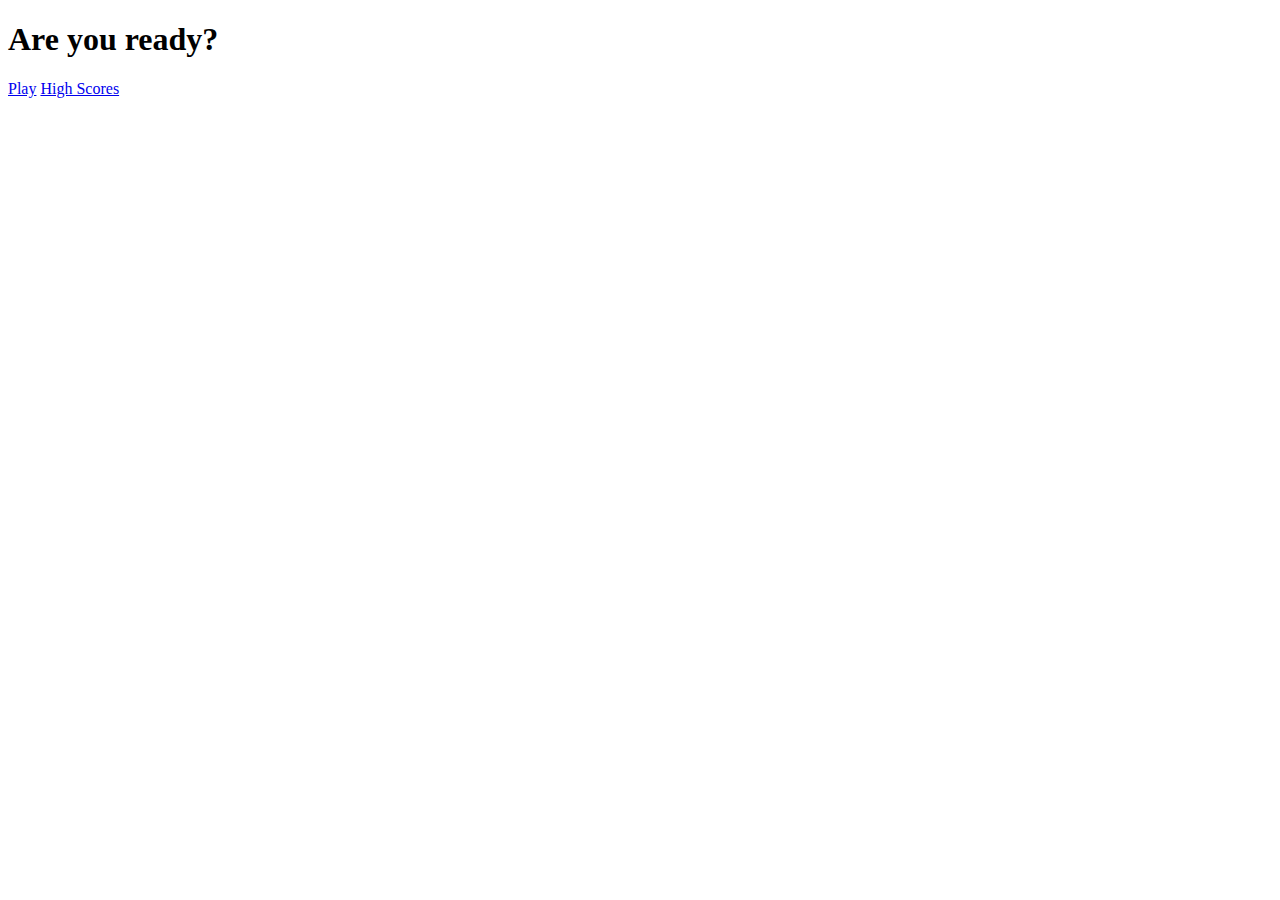
==== index.html @ b5f6ff45 "initial files" ====
<!DOCTYPE html>
<html lang="en">
<head>
    <meta charset="UTF-8">
    <meta http-equiv="X-UA-Compatible" content="IE=edge">
    <meta name="viewport" content="width=device-width, initial-scale=1.0">
    <title>Timed Quiz</title>
    <link rel="stylesheet" href="/assets/css/style.css">
</head>
<body>
    <div class="container">
        <div id="home" class="flex column flex center">
            <h1>Are you ready?</h1>
            <a href="/game.html" class="btn">Play</a>
            <a href="/highscore.html" id="highscore-btn" class="btn">High Scores</a>
        </div>
    </div>
    
</body>
</html>
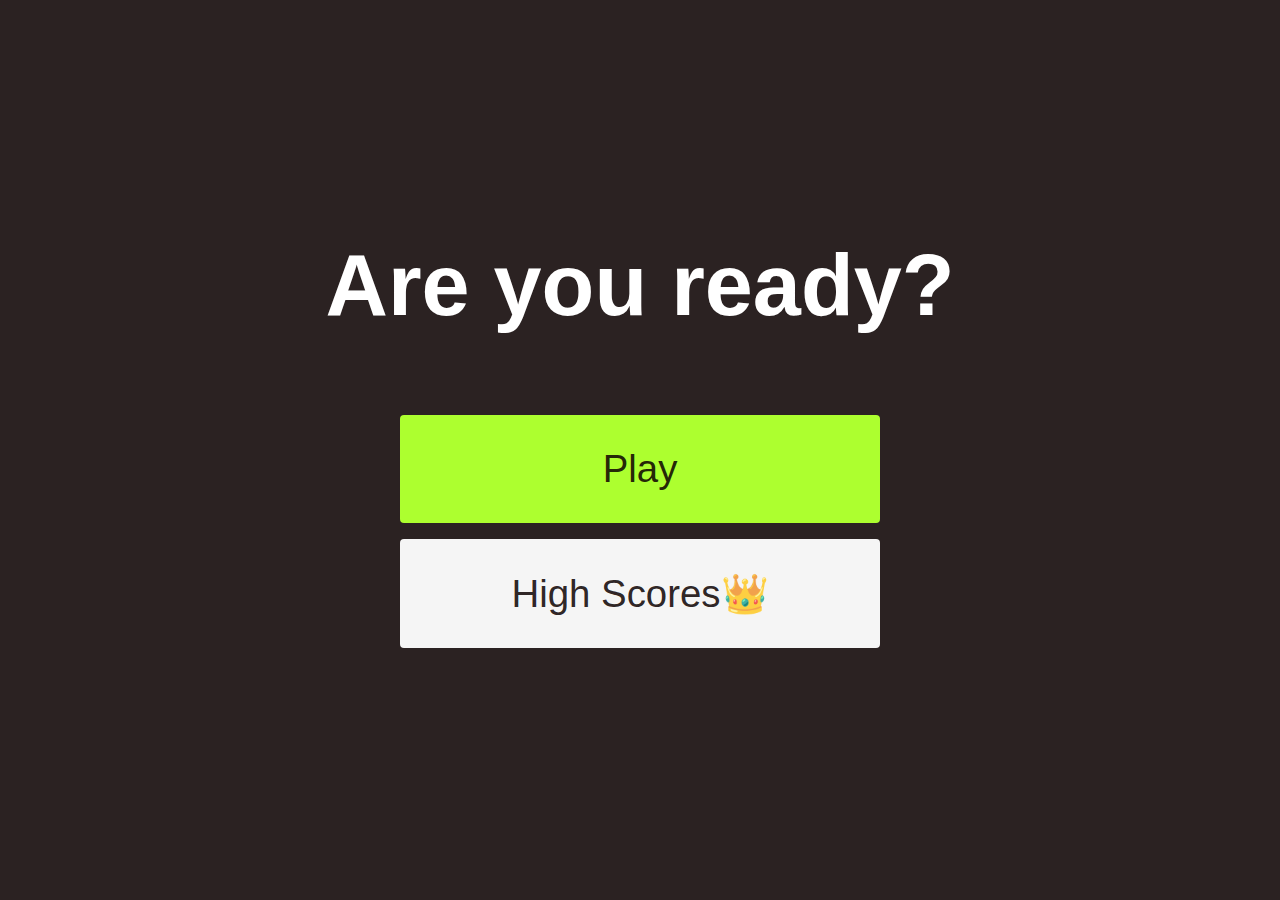
==== commit c0229df5: "css updated" ====
--- a/index.html
+++ b/index.html
@@ -9,10 +9,10 @@
 </head>
 <body>
     <div class="container">
-        <div id="home" class="flex column flex center">
+        <div id="home" class="flex-column flex-center">
             <h1>Are you ready?</h1>
             <a href="/game.html" class="btn">Play</a>
-            <a href="/highscore.html" id="highscore-btn" class="btn">High Scores</a>
+            <a href="/highscores.html" id="highscore-btn" class="btn">High Scores👑</a>
         </div>
     </div>
     
--- a/assets/css/style.css
+++ b/assets/css/style.css
@@ -0,0 +1,84 @@
+:root {
+    background-color: rgba(12, 1, 1, 0.87)
+}
+
+* {
+    box-sizing: border-box;
+    margin: 0;
+    padding: 0;
+    font-size: 62.5;
+    font-family:'Franklin Gothic Medium', 'Arial Narrow', Arial, sans-serif
+}
+
+h1 {
+    font-size: 5.4rem;
+    color: white;
+    margin-bottom: 5rem;
+}
+
+h2 {
+    font-size: 4.2rem;
+    margin-bottom: 4rem;
+}
+
+.container {
+    width: 100vw;
+    height: 100vh;
+    display: flex;
+    justify-content: center;
+    align-items: center;
+    max-width: 80rem;
+    margin: 0 auto;
+    padding: 2rem;
+}
+
+.flex-column {
+    display: flex;
+    flex-direction: column;  
+}
+
+.flex-center {
+    justify-content: center;
+    align-items: center;
+}
+
+.justify-center {
+    justify-content: center;
+}
+
+.text-center {
+    text-align: center;
+}
+
+.hidden {
+    display: none;
+}
+
+.btn {
+    font-size: 2.4rem;
+    padding: 2rem 0;
+    width: 30rem;
+    text-align: center;
+    margin-bottom: 1rem;
+    text-decoration: none;
+    color:rgba(12, 1, 1, 0.87);
+    background: greenyellow;
+    border-radius: 4px;
+}
+
+btn:hover {
+    cursor: pointer;
+    box-shadow: 0 0.4rem 1.4rem 0 whitesmoke;
+    transition: transform 150ms;
+    transform: scale(1.03);
+}
+
+.btn[disabled]:hover {
+    cursor: not allowed;
+    box-shadow: none;
+    transform: none;
+}
+
+#highscore-btn {
+    background: whitesmoke
+}
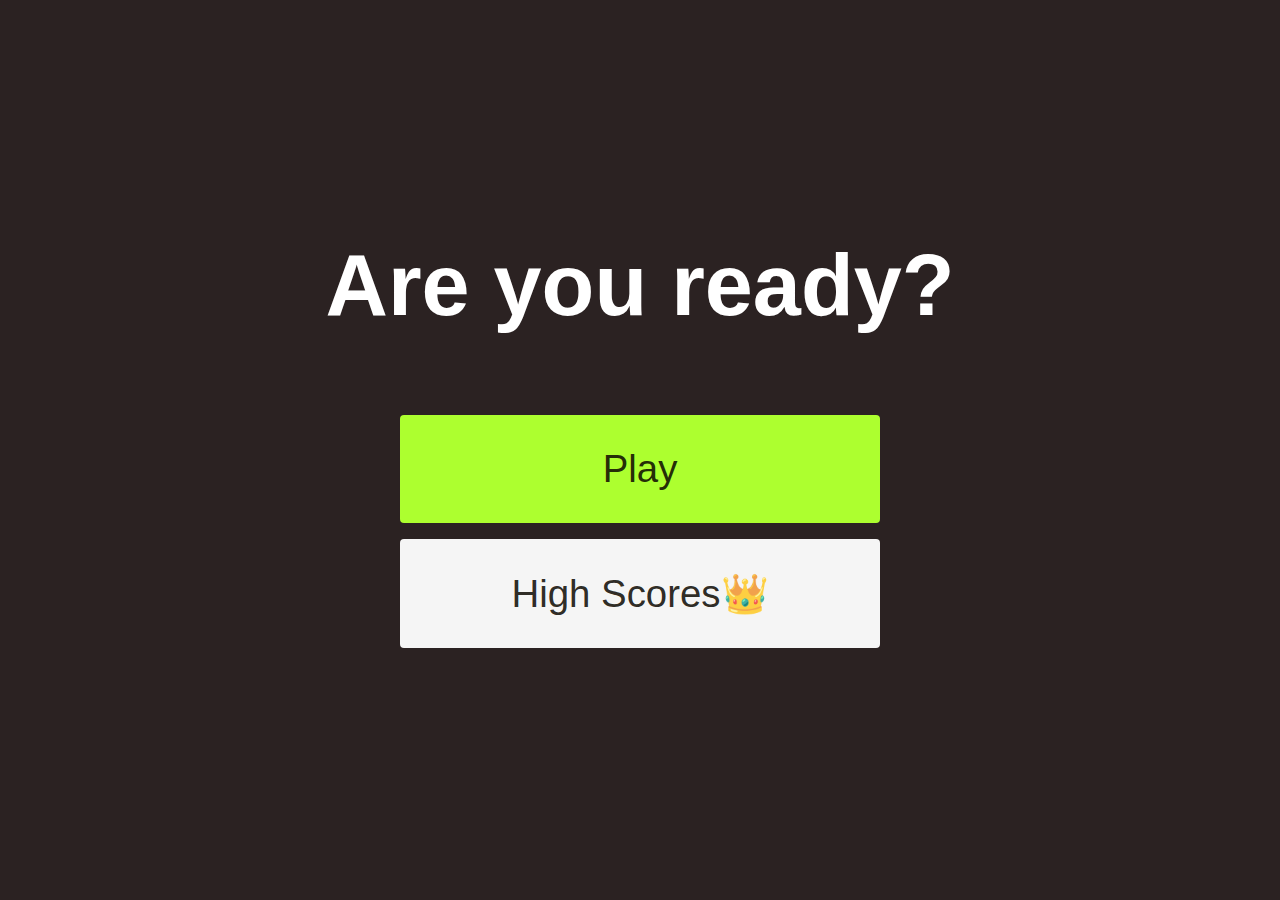
==== commit 6b732688: "quiz part updated" ====
--- a/index.html
+++ b/index.html
@@ -11,7 +11,7 @@
     <div class="container">
         <div id="home" class="flex-column flex-center">
             <h1>Are you ready?</h1>
-            <a href="/game.html" class="btn">Play</a>
+            <a href="/index2.html" class="btn">Play</a>
             <a href="/highscores.html" id="highscore-btn" class="btn">High Scores👑</a>
         </div>
     </div>
--- a/assets/css/style.css
+++ b/assets/css/style.css
@@ -61,7 +61,7 @@
     text-align: center;
     margin-bottom: 1rem;
     text-decoration: none;
-    color:rgba(12, 1, 1, 0.87);
+    color:rgba(12, 8, 1, 0.87);
     background: greenyellow;
     border-radius: 4px;
 }
